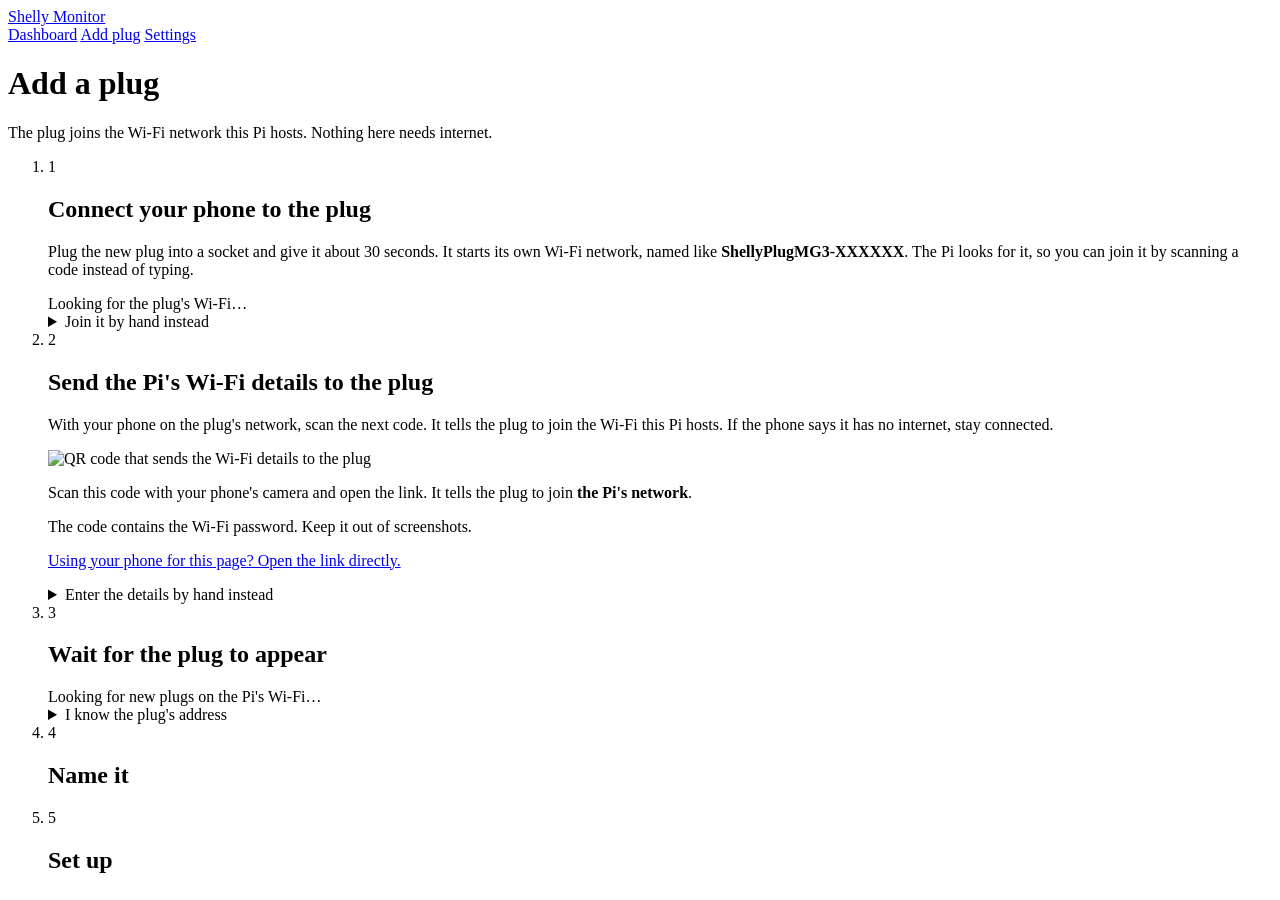
==== app/static/add.html @ 11bc6cbc "Initial commit" ====
<!doctype html>
<html lang="en">
<head>
  <meta charset="utf-8">
  <meta name="viewport" content="width=device-width, initial-scale=1">
  <meta name="color-scheme" content="light dark">
  <title>Add a plug &ndash; Shelly Monitor</title>
  <link rel="stylesheet" href="/static/app.css">
</head>
<body>
  <header class="bar">
    <a class="brand" href="/">Shelly Monitor</a>
    <nav class="nav" aria-label="Main">
      <a href="/" data-page="dashboard">Dashboard</a>
      <a href="/add" data-page="add">Add plug</a>
      <a href="/settings" data-page="settings">Settings</a>
    </nav>
    <span id="clock-chip"></span>
  </header>

  <main>
    <h1 class="page-title">Add a plug</h1>
    <p class="lede">The plug joins the Wi-Fi network this Pi hosts. Nothing here needs internet.</p>

    <ol class="steps">
      <li class="step is-active" id="step-join">
        <div class="step-n" aria-hidden="true">1</div>
        <div class="body">
          <h2>Connect your phone to the plug</h2>
          <p>Plug the new plug into a socket and give it about 30 seconds. It starts its own Wi-Fi network, named like <strong>ShellyPlugMG3-XXXXXX</strong>. The Pi looks for it, so you can join it by scanning a code instead of typing.</p>
          <div class="status-line" id="join-status" role="status"><span class="spinner" aria-hidden="true"></span><span id="join-text">Looking for the plug's Wi-Fi&hellip;</span></div>
          <div class="join-pick" id="join-pick" hidden>
            <label for="join-select" id="join-pick-label">Choose another</label>
            <select id="join-select"></select>
          </div>
          <div class="qr-row" id="join-qr-row" hidden>
            <div class="qr"><img id="qr-join" alt="QR code that joins the plug's Wi-Fi network" width="204" height="204"></div>
            <div class="qr-side">
              <p>Scan this code with your phone's camera and join <strong id="join-ssid">the plug's network</strong>. If the phone says there is no internet, stay connected.</p>
              <p class="note" id="join-signal"></p>
            </div>
          </div>
          <p class="note" id="join-help" hidden></p>
          <details class="fallback">
            <summary>Join it by hand instead</summary>
            <p class="note" style="margin-top:8px">Open your phone's Wi-Fi settings and choose the network that starts with <strong>Shelly</strong>. It has no password. If nothing shows up, hold the plug's button for about 10 seconds to reset it (see its manual), then wait for it to restart.</p>
          </details>
        </div>
      </li>

      <li class="step is-active" id="step-1">
        <div class="step-n" aria-hidden="true">2</div>
        <div class="body">
          <h2>Send the Pi's Wi-Fi details to the plug</h2>
          <p>With your phone on the plug's network, scan the next code. It tells the plug to join the Wi-Fi this Pi hosts. If the phone says it has no internet, stay connected.</p>
          <div class="qr-row">
            <div class="qr"><img id="qr-provision" alt="QR code that sends the Wi-Fi details to the plug" width="204" height="204"></div>
            <div class="qr-side">
              <p>Scan this code with your phone's camera and open the link. It tells the plug to join <strong id="ssid-name">the Pi's network</strong>.</p>
              <p class="note">The code contains the Wi-Fi password. Keep it out of screenshots.</p>
              <p><a id="provision-link" href="#">Using your phone for this page? Open the link directly.</a></p>
            </div>
          </div>
          <details class="fallback">
            <summary>Enter the details by hand instead</summary>
            <p class="note" style="margin-top:8px">On your phone, open <a id="plug-page-link" href="#" rel="noreferrer">the plug's setup page</a>, go to Wi-Fi settings and fill in:</p>
            <div class="copy-row"><input id="fb-ssid" type="text" readonly aria-label="Wi-Fi name"><button type="button" class="btn small" data-copy="fb-ssid">Copy name</button></div>
            <div class="copy-row"><input id="fb-pass" type="password" readonly aria-label="Wi-Fi password"><button type="button" class="btn small" id="fb-pass-show">Show</button><button type="button" class="btn small" data-copy="fb-pass">Copy password</button></div>
          </details>
        </div>
      </li>

      <li class="step is-active" id="step-2">
        <div class="step-n" aria-hidden="true">3</div>
        <div class="body">
          <h2>Wait for the plug to appear</h2>
          <div class="status-line" id="scan-status" role="status"><span class="spinner" aria-hidden="true"></span><span id="scan-text">Looking for new plugs on the Pi's Wi-Fi&hellip;</span></div>
          <div class="cands" id="cands"></div>
          <div id="trouble" hidden>
            <p><strong>Nothing yet?</strong> Check that the plug is still plugged in and that your phone showed the plug's reply. If the plug accepted the details but didn't join, it may need a restart: while your phone is still on the plug's network, scan this code.</p>
            <div class="qr" style="width:160px;height:160px;margin-top:10px"><img id="qr-reboot" alt="QR code that restarts the plug" width="144" height="144"></div>
          </div>
          <details class="fallback">
            <summary>I know the plug's address</summary>
            <div class="copy-row"><input id="manual-host" type="text" inputmode="url" placeholder="192.168.50.101" aria-label="Plug address" autocomplete="off"><button type="button" class="btn small" id="manual-find">Find plug</button></div>
            <p class="note" id="manual-msg" style="margin-top:6px"></p>
          </details>
        </div>
      </li>

      <li class="step is-future" id="step-3">
        <div class="step-n" aria-hidden="true">4</div>
        <div class="body">
          <h2>Name it</h2>
          <div id="step-3-body" hidden>
            <p class="muted" id="chosen"></p>
            <form id="name-form" novalidate>
              <div class="field">
                <label for="f-name">Name</label>
                <input id="f-name" type="text" maxlength="40" placeholder="Desk lamp" autocomplete="off" required>
                <span class="hint" id="f-name-err" role="alert" style="color:var(--danger)" hidden>Give the plug a name.</span>
              </div>
              <div class="field">
                <label for="f-room">Room <span class="muted" style="font-weight:400">(optional)</span></label>
                <input id="f-room" type="text" maxlength="40" placeholder="Office" autocomplete="off">
              </div>
              <div class="field">
                <span class="label" id="state-label">After a power cut or restart, the plug should be</span>
                <div class="radios" role="radiogroup" aria-labelledby="state-label">
                  <label><input type="radio" name="initial" value="off" checked><span>Off<span class="hint">Safest. Nothing switches on by itself.</span></span></label>
                  <label><input type="radio" name="initial" value="on"><span>On<span class="hint">For things that should always run, like a router.</span></span></label>
                  <label><input type="radio" name="initial" value="restore_last"><span>Back to how it was<span class="hint">Remembers the last state.</span></span></label>
                </div>
                <span class="hint">Adding a plug can restart it once, so this takes effect right away.</span>
              </div>
              <div class="field check">
                <input id="f-ap" type="checkbox" checked>
                <label for="f-ap">Turn off the plug's own setup Wi-Fi
                  <span class="hint"><br>Recommended. If the plug ever loses the Pi's network, you would need to factory-reset it to set it up again.</span></label>
              </div>
              <div class="actions"><button type="submit" class="btn primary" id="f-submit">Add plug</button>
                <button type="button" class="btn" id="f-back">Choose a different plug</button></div>
            </form>
          </div>
        </div>
      </li>

      <li class="step is-future" id="step-4">
        <div class="step-n" aria-hidden="true">5</div>
        <div class="body">
          <h2>Set up</h2>
          <div id="step-4-body" hidden>
            <ul class="progress" id="progress" aria-live="polite"></ul>
            <div id="result" hidden></div>
          </div>
        </div>
      </li>
    </ol>
  </main>

  <script src="/static/common.js"></script>
  <script src="/static/add.js"></script>
</body>
</html>
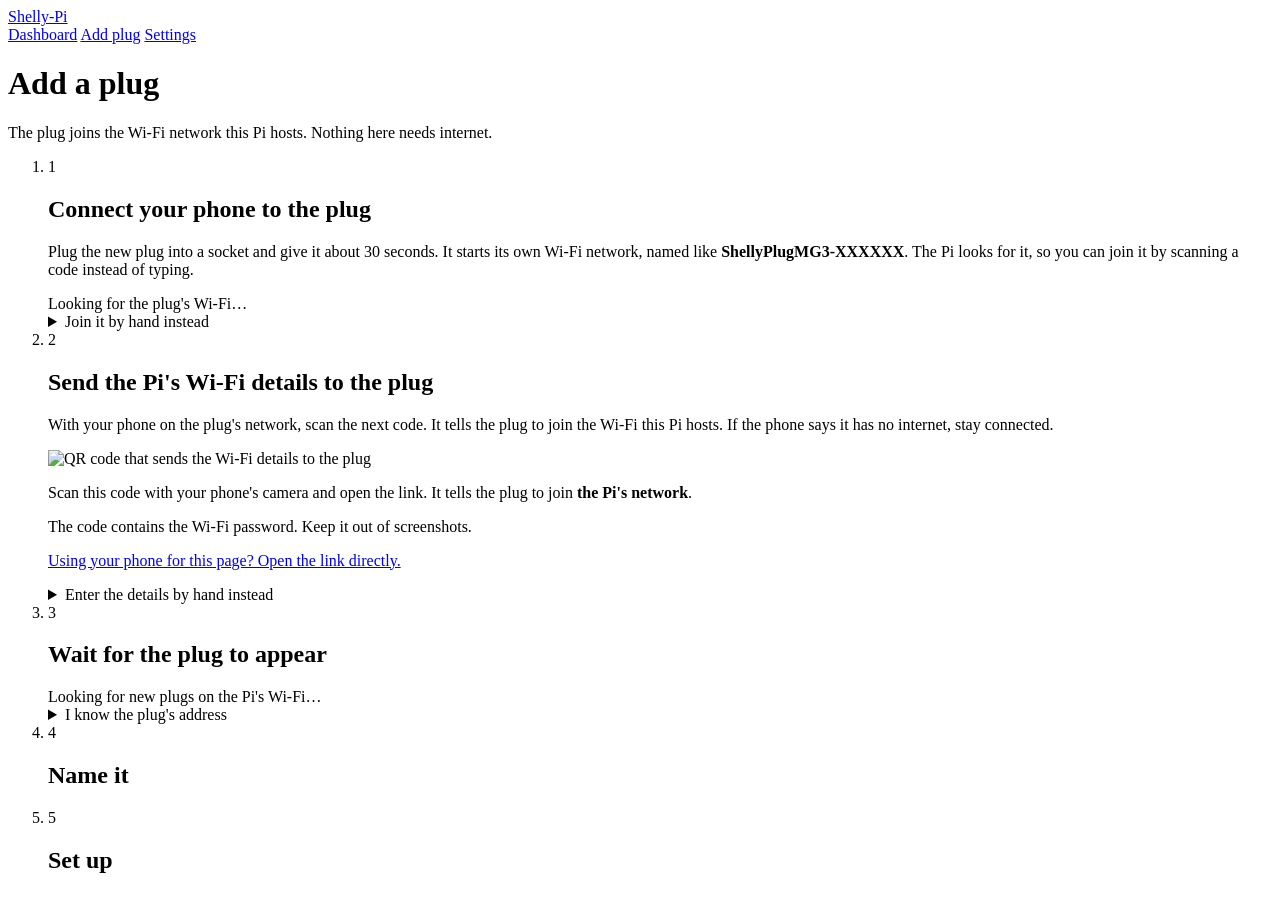
==== commit 9ca2bcd0: "Rename Shelly Monitor to Shelly-Pi everywhere Display name Shelly-Pi; identifiers (image, folders, s" ====
--- a/app/static/add.html
+++ b/app/static/add.html
@@ -4,12 +4,12 @@
   <meta charset="utf-8">
   <meta name="viewport" content="width=device-width, initial-scale=1">
   <meta name="color-scheme" content="light dark">
-  <title>Add a plug &ndash; Shelly Monitor</title>
+  <title>Add a plug &ndash; Shelly-Pi</title>
   <link rel="stylesheet" href="/static/app.css">
 </head>
 <body>
   <header class="bar">
-    <a class="brand" href="/">Shelly Monitor</a>
+    <a class="brand" href="/">Shelly-Pi</a>
     <nav class="nav" aria-label="Main">
       <a href="/" data-page="dashboard">Dashboard</a>
       <a href="/add" data-page="add">Add plug</a>
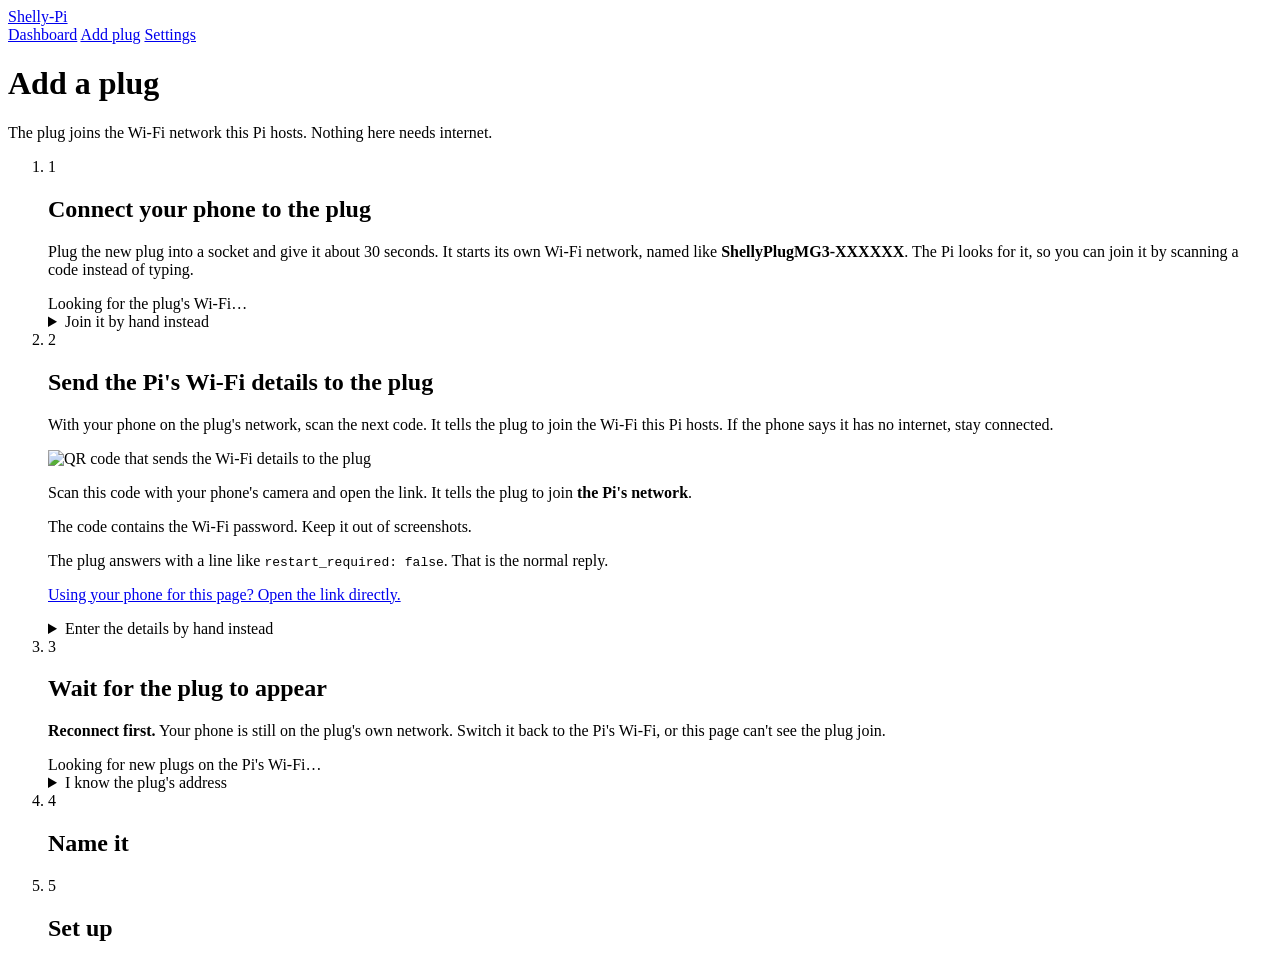
==== commit 12daddb5: "Confirm before switching a plug (per-plug setting); clearer add-plug hints Co-Authored-By: Claude So" ====
--- a/app/static/add.html
+++ b/app/static/add.html
@@ -20,7 +20,7 @@
 
   <main>
     <h1 class="page-title">Add a plug</h1>
-    <p class="lede">The plug joins the Wi-Fi network this Pi hosts. Nothing here needs internet.</p>
+    <p class="lede" id="lede">The plug joins the Wi-Fi network this Pi hosts. Nothing here needs internet.</p>
 
     <ol class="steps">
       <li class="step is-active" id="step-join">
@@ -51,13 +51,14 @@
       <li class="step is-active" id="step-1">
         <div class="step-n" aria-hidden="true">2</div>
         <div class="body">
-          <h2>Send the Pi's Wi-Fi details to the plug</h2>
-          <p>With your phone on the plug's network, scan the next code. It tells the plug to join the Wi-Fi this Pi hosts. If the phone says it has no internet, stay connected.</p>
+          <h2 id="send-title">Send the Pi's Wi-Fi details to the plug</h2>
+          <p id="send-text">With your phone on the plug's network, scan the next code. It tells the plug to join the Wi-Fi this Pi hosts. If the phone says it has no internet, stay connected.</p>
           <div class="qr-row">
             <div class="qr"><img id="qr-provision" alt="QR code that sends the Wi-Fi details to the plug" width="204" height="204"></div>
             <div class="qr-side">
               <p>Scan this code with your phone's camera and open the link. It tells the plug to join <strong id="ssid-name">the Pi's network</strong>.</p>
               <p class="note">The code contains the Wi-Fi password. Keep it out of screenshots.</p>
+              <p class="note">The plug answers with a line like <code>restart_required: false</code>. That is the normal reply.</p>
               <p><a id="provision-link" href="#">Using your phone for this page? Open the link directly.</a></p>
             </div>
           </div>
@@ -74,15 +75,21 @@
         <div class="step-n" aria-hidden="true">3</div>
         <div class="body">
           <h2>Wait for the plug to appear</h2>
+          <p class="note" id="back-note"><strong>Reconnect first.</strong> Your phone is still on the plug's own network. Switch it back to <span id="back-ssid">the Pi's Wi-Fi</span>, or this page can't see the plug join.</p>
           <div class="status-line" id="scan-status" role="status"><span class="spinner" aria-hidden="true"></span><span id="scan-text">Looking for new plugs on the Pi's Wi-Fi&hellip;</span></div>
           <div class="cands" id="cands"></div>
+          <div id="net-scan" hidden>
+            <p><strong>Not showing up?</strong> Some plugs don't announce themselves. The Pi can try every address on the network instead; that takes up to a minute.</p>
+            <div class="actions"><button type="button" class="btn" id="net-scan-btn">Scan the network</button></div>
+            <p class="note" id="net-scan-msg" role="status"></p>
+          </div>
           <div id="trouble" hidden>
             <p><strong>Nothing yet?</strong> Check that the plug is still plugged in and that your phone showed the plug's reply. If the plug accepted the details but didn't join, it may need a restart: while your phone is still on the plug's network, scan this code.</p>
             <div class="qr" style="width:160px;height:160px;margin-top:10px"><img id="qr-reboot" alt="QR code that restarts the plug" width="144" height="144"></div>
           </div>
           <details class="fallback">
             <summary>I know the plug's address</summary>
-            <div class="copy-row"><input id="manual-host" type="text" inputmode="url" placeholder="192.168.50.101" aria-label="Plug address" autocomplete="off"><button type="button" class="btn small" id="manual-find">Find plug</button></div>
+            <div class="copy-row"><input id="manual-host" type="text" inputmode="url" placeholder="192.168.1.101" aria-label="Plug address" autocomplete="off"><button type="button" class="btn small" id="manual-find">Find plug</button></div>
             <p class="note" id="manual-msg" style="margin-top:6px"></p>
           </details>
         </div>
